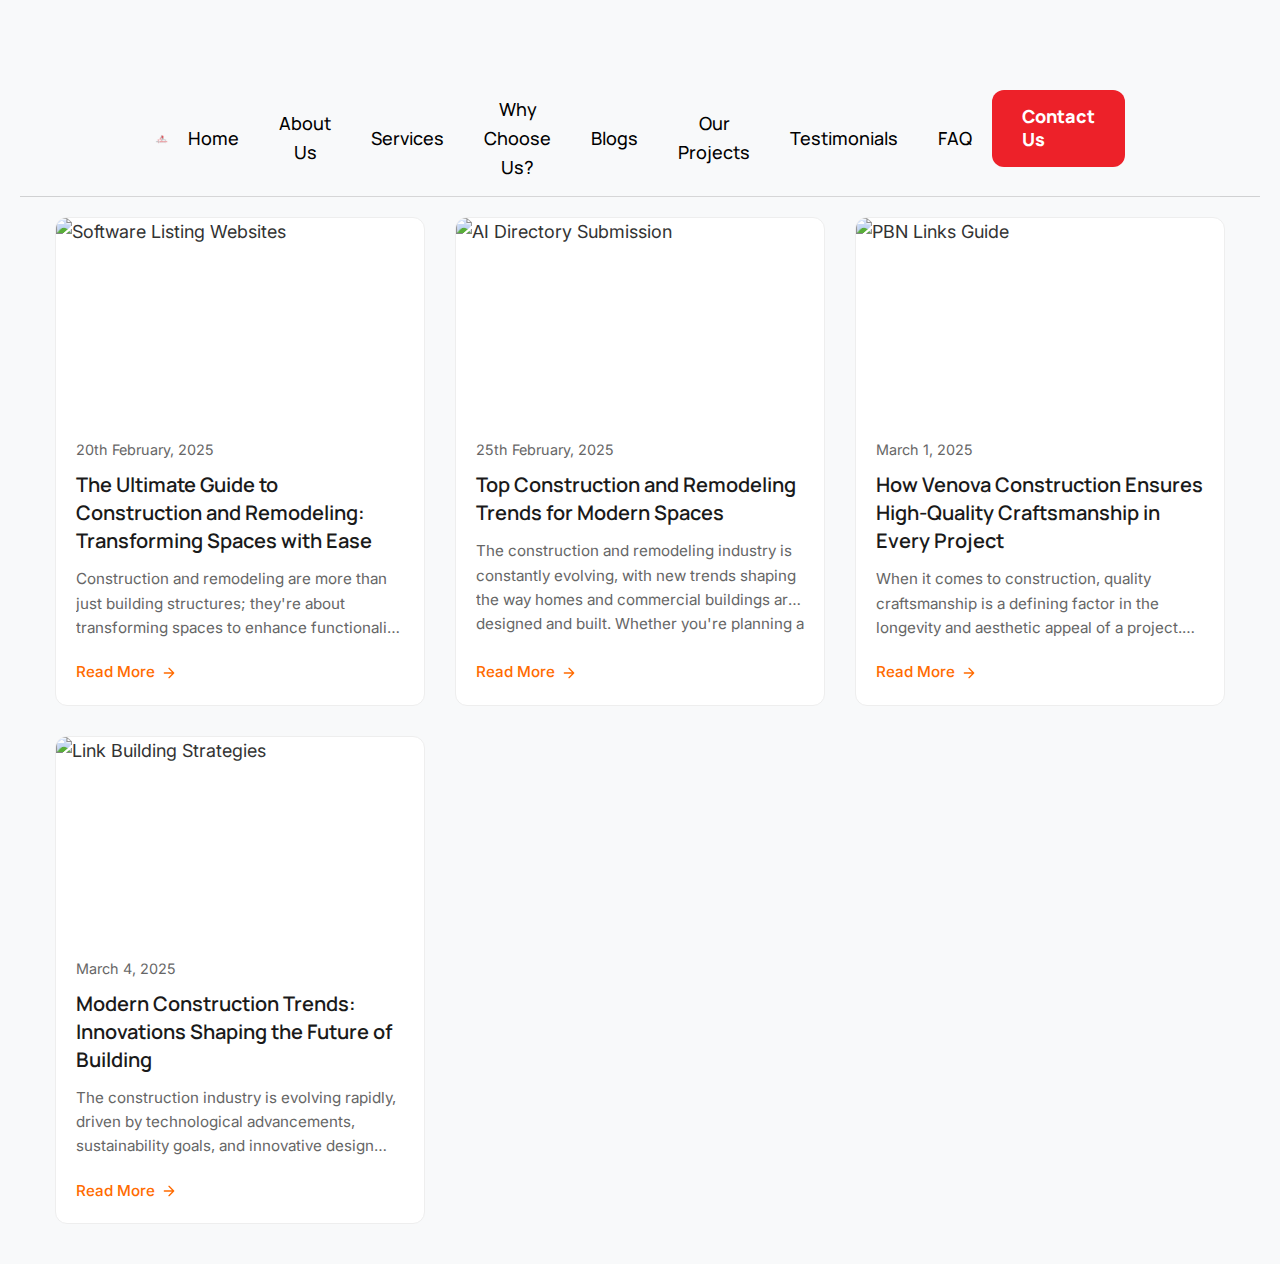
==== blogs.html @ e978fc35 "ASG" ====
<!DOCTYPE html>
<html lang="zxx">

<head>
	<!-- Meta -->
	<meta charset="utf-8">
	<meta http-equiv="X-UA-Compatible" content="IE=edge">
	<meta name="viewport" content="width=device-width, initial-scale=1.0">
	<meta name="description" content="Dedicated to turning your vision into reality, we blend precision with passion. Every project reflects our commitment to excellence and unmatched craftsmanship.    ">
	<meta name="keywords" content="construction, remodeling">
	<title>Venova Construction</title>
	<link rel="preconnect" href="https://fonts.googleapis.com/">
    <link rel="preconnect" href="https://fonts.gstatic.com/" crossorigin>
    <link href="https://fonts.googleapis.com/css2?family=DM+Sans:ital,opsz,wght@0,9..40,100..1000;1,9..40,100..1000&amp;family=Manrope:wght@200..800&amp;display=swap" rel="stylesheet">
	<link href="css/bootstrap.min.css" rel="stylesheet" media="screen">
	<link href="css/slicknav.min.css" rel="stylesheet">
	<link rel="stylesheet" href="css/swiper-bundle.min.css">
	<link href="css/all.css" rel="stylesheet" media="screen">
	<link href="css/animate.css" rel="stylesheet">
	<link rel="stylesheet" href="css/magnific-popup.css">
	<link rel="stylesheet" href="css/mousecursor.css">
	<link href="css/custom.css" rel="stylesheet" media="screen">
</head>
<body>

    <header class="main-header">
        <div class="header-sticky">
            <nav class="navbar navbar-expand-lg">
                <div class="container-fluid">
                    <a class="navbar-brand" href="/">
                        <img src="Green Modern Marketing Logo (4) (1).png" alt="Logo">
                    </a>
                    <style>
                        .main-header .navbar-nav .nav-item .nav-link {
                            color: black;
                        }
                        .header-border {
                            height: 1px;
                            background-color: #333333;
                            opacity: 0.2;
                            margin-top: -1px;
                        }
                    </style>
    
                    <div class="collapse navbar-collapse main-menu">
                        <div class="nav-menu-wrapper">
                            <ul class="navbar-nav mr-auto" id="menu">
                                <li class="nav-item "><a class="nav-link" href="index.html">Home</a></li>                                
                                <li class="nav-item"><a class="nav-link" href="index.html#about">About Us</a></li>
                                <li class="nav-item"><a class="nav-link" href="index.html#service">Services</a></li>
                                <li class="nav-item"><a class="nav-link" href="index.html#why">Why Choose Us?</a></li>
                                <li class="nav-item"><a class="nav-link" href="blogs.html">Blogs</a></li>
                                <li class="nav-item"><a class="nav-link" href="index.html#project">Our Projects</a></li>
                                <li class="nav-item"><a class="nav-link" href="index.html#testimonial">Testimonials</a></li>        
                                <li class="nav-item"><a class="nav-link" href="index.html#faq">FAQ</a></li>                               
                            </ul>
                        </div>
                        <div class="header-btn d-inline-flex">
                            <a href="#contact" class="btn-default">Contact Us</a>
                        </div>
                    </div>
                    <div class="navbar-toggle"></div>
                </div>
            </nav>
            <div class="responsive-menu"></div>
        </div>
    </header>
    <div class="header-border"></div>


    <style>
        @import url('https://fonts.googleapis.com/css2?family=Inter:wght@400;500;600;700&display=swap');
        
        * {
            margin: 0;
            padding: 0;
            box-sizing: border-box;
        }
        
        body {
            font-family: 'Inter', sans-serif;
            line-height: 1.6;
            color: #333;
            background-color: #f8f9fa;
            padding: 40px 20px;
        }
        
        .container {
            max-width: 1200px;
            margin: 0 auto;
        }
        
        .blog-grid {
            display: grid;
            grid-template-columns: repeat(3, 1fr);
            gap: 30px;
            margin-top: 20px;
        }
        
        .blog-card {
            background: #fff;
            border-radius: 12px;
            overflow: hidden;
            transition: transform 0.3s ease, box-shadow 0.3s ease;
            border: 1px solid #eee;
            height: 100%;
            display: flex;
            flex-direction: column;
        }
        
        .blog-card:hover {
            transform: translateY(-5px);
            box-shadow: 0 10px 20px rgba(0,0,0,0.1);
        }
        
        .blog-image {
            width: 100%;
            height: 200px;
            object-fit: cover;
            display: block;
        }
        
        .blog-content {
            padding: 20px;
            flex-grow: 1;
            display: flex;
            flex-direction: column;
        }
        
        .blog-date {
            font-size: 0.9rem;
            color: #666;
            margin-bottom: 10px;
        }
        
        .blog-title {
            font-size: 1.25rem;
            font-weight: 600;
            color: #1a1a1a;
            margin-bottom: 12px;
            line-height: 1.4;
        }
        
        .blog-description {
            font-size: 0.95rem;
            color: #666;
            margin-bottom: 20px;
            display: -webkit-box;
            -webkit-line-clamp: 3;
            -webkit-box-orient: vertical;
            overflow: hidden;
            flex-grow: 1;
        }
        
        .read-more {
            display: inline-flex;
            align-items: center;
            color: #ff6b00;
            text-decoration: none;
            font-weight: 500;
            font-size: 0.95rem;
            transition: color 0.2s ease;
            margin-top: auto;
        }
        
        .read-more:hover {
            color: #e65c00;
        }
        
        .read-more svg {
            margin-left: 6px;
            transition: transform 0.2s ease;
        }
        
        .read-more:hover svg {
            transform: translateX(4px);
        }
        
        /* Responsive adjustments */
        @media (max-width: 992px) {
            .blog-grid {
                grid-template-columns: repeat(2, 1fr);
            }
        }
        
        @media (max-width: 576px) {
            .blog-grid {
                grid-template-columns: 1fr;
            }
        }
    </style>
    <div class="container">
        <div class="blog-grid">
            <article class="blog-card">
                <img src="https://images.seattletimes.com/wp-content/uploads/2020/04/kitchen-interior-3214064.jpg?d=780x520" alt="Software Listing Websites" class="blog-image">
                <div class="blog-content">
                    <div class="blog-date">20th February, 2025</div>
                    <h2 class="blog-title">The Ultimate Guide to Construction and Remodeling: Transforming Spaces with Ease</h2>
                    <p class="blog-description">Construction and remodeling are more than just building structures; they're about transforming spaces to enhance functionality, aesthetics, and overall value. Whether you're looking to build a brand-new home, renovate your kitchen, or upgrade your office, understanding the process can make all the difference.Construction and remodeling are more than just building structures; they're about transforming spaces to enhance functionality, aesthetics, and overall value. Whether you're looking to build a brand-new home, renovate your kitchen, or upgrade your office, understanding the process can make all the difference.</p>
                    <a href="the-ultimate-guide-to-construction-and-remodeling-transforming-spaces-with-ease.html" class="read-more">
                        Read More
                        <svg xmlns="http://www.w3.org/2000/svg" width="16" height="16" viewBox="0 0 24 24" fill="none" stroke="currentColor" stroke-width="2" stroke-linecap="round" stroke-linejoin="round">
                            <path d="M5 12h14M12 5l7 7-7 7"/>
                        </svg>
                    </a>
                </div>
            </article>
            
            <article class="blog-card">
                <img src="https://media.bizj.us/view/img/11085828/6g6a9015*1200xx6720-3780-0-350.jpg" alt="AI Directory Submission" class="blog-image">
                <div class="blog-content">
                    <div class="blog-date">25th February, 2025</div>
                    <h2 class="blog-title">Top Construction and Remodeling Trends for Modern Spaces</h2>
                    <p class="blog-description">The construction and remodeling industry is constantly evolving, with new trends shaping the way homes and commercial buildings are designed and built. Whether you're planning a full-scale construction project or a simple remodel, staying updated on the latest trends can help you create a space that is both functional and aesthetically appealing.</p>
                    <a href="top-construction-and-remodeling-trends-for-modern-spaces.html" class="read-more">
                        Read More
                        <svg xmlns="http://www.w3.org/2000/svg" width="16" height="16" viewBox="0 0 24 24" fill="none" stroke="currentColor" stroke-width="2" stroke-linecap="round" stroke-linejoin="round">
                            <path d="M5 12h14M12 5l7 7-7 7"/>
                        </svg>
                    </a>
                </div>
            </article>
            
            <article class="blog-card">
                <img src="https://www.shutterstock.com/image-photo/construction-worker-wearing-yellow-hard-600nw-2492762443.jpg" alt="PBN Links Guide" class="blog-image">
                <div class="blog-content">
                    <div class="blog-date">March 1, 2025</div>
                    <h2 class="blog-title">How Venova Construction Ensures High-Quality Craftsmanship in Every Project</h2>
                    <p class="blog-description">When it comes to construction, quality craftsmanship is a defining factor in the longevity and aesthetic appeal of a project. Venova Construction takes pride in delivering superior workmanship through a meticulous process that guarantees precision and durability.</p>
                    <a href="how-venova-construction-ensures-high-quality-craftmanship-in-every-project.html" class="read-more">
                        Read More
                        <svg xmlns="http://www.w3.org/2000/svg" width="16" height="16" viewBox="0 0 24 24" fill="none" stroke="currentColor" stroke-width="2" stroke-linecap="round" stroke-linejoin="round">
                            <path d="M5 12h14M12 5l7 7-7 7"/>
                        </svg>
                    </a>
                </div>
            </article>
            
            <article class="blog-card">
                <img src="https://www.lkldnow.com/wp-content/uploads/2019/04/interior-construction.jpg" alt="Link Building Strategies" class="blog-image">
                <div class="blog-content">
                    <div class="blog-date">March 4, 2025</div>
                    <h2 class="blog-title">Modern Construction Trends: Innovations Shaping the Future of Building</h2>
                    <p class="blog-description">The construction industry is evolving rapidly, driven by technological advancements, sustainability goals, and innovative design concepts. As we move into the future, homeowners, builders, and developers are adopting new trends to enhance efficiency, durability, and aesthetics.</p>
                    <a href="#" class="read-more">
                        Read More
                        <svg xmlns="http://www.w3.org/2000/svg" width="16" height="16" viewBox="0 0 24 24" fill="none" stroke="currentColor" stroke-width="2" stroke-linecap="round" stroke-linejoin="round">
                            <path d="M5 12h14M12 5l7 7-7 7"/>
                        </svg>
                    </a>
                </div>
            </article>
        </div>
    </div>

    <!-- JavaScript files -->
    <script src="js/jquery-3.6.0.min.js"></script>
    <script src="js/bootstrap.bundle.min.js"></script>
    <script src="js/jquery.slicknav.min.js"></script>
    <script src="js/swiper-bundle.min.js"></script>
    <script src="js/wow.min.js"></script>
    <script src="js/jquery.magnific-popup.min.js"></script>
    <script src="js/custom.js"></script>
</body>
</html>
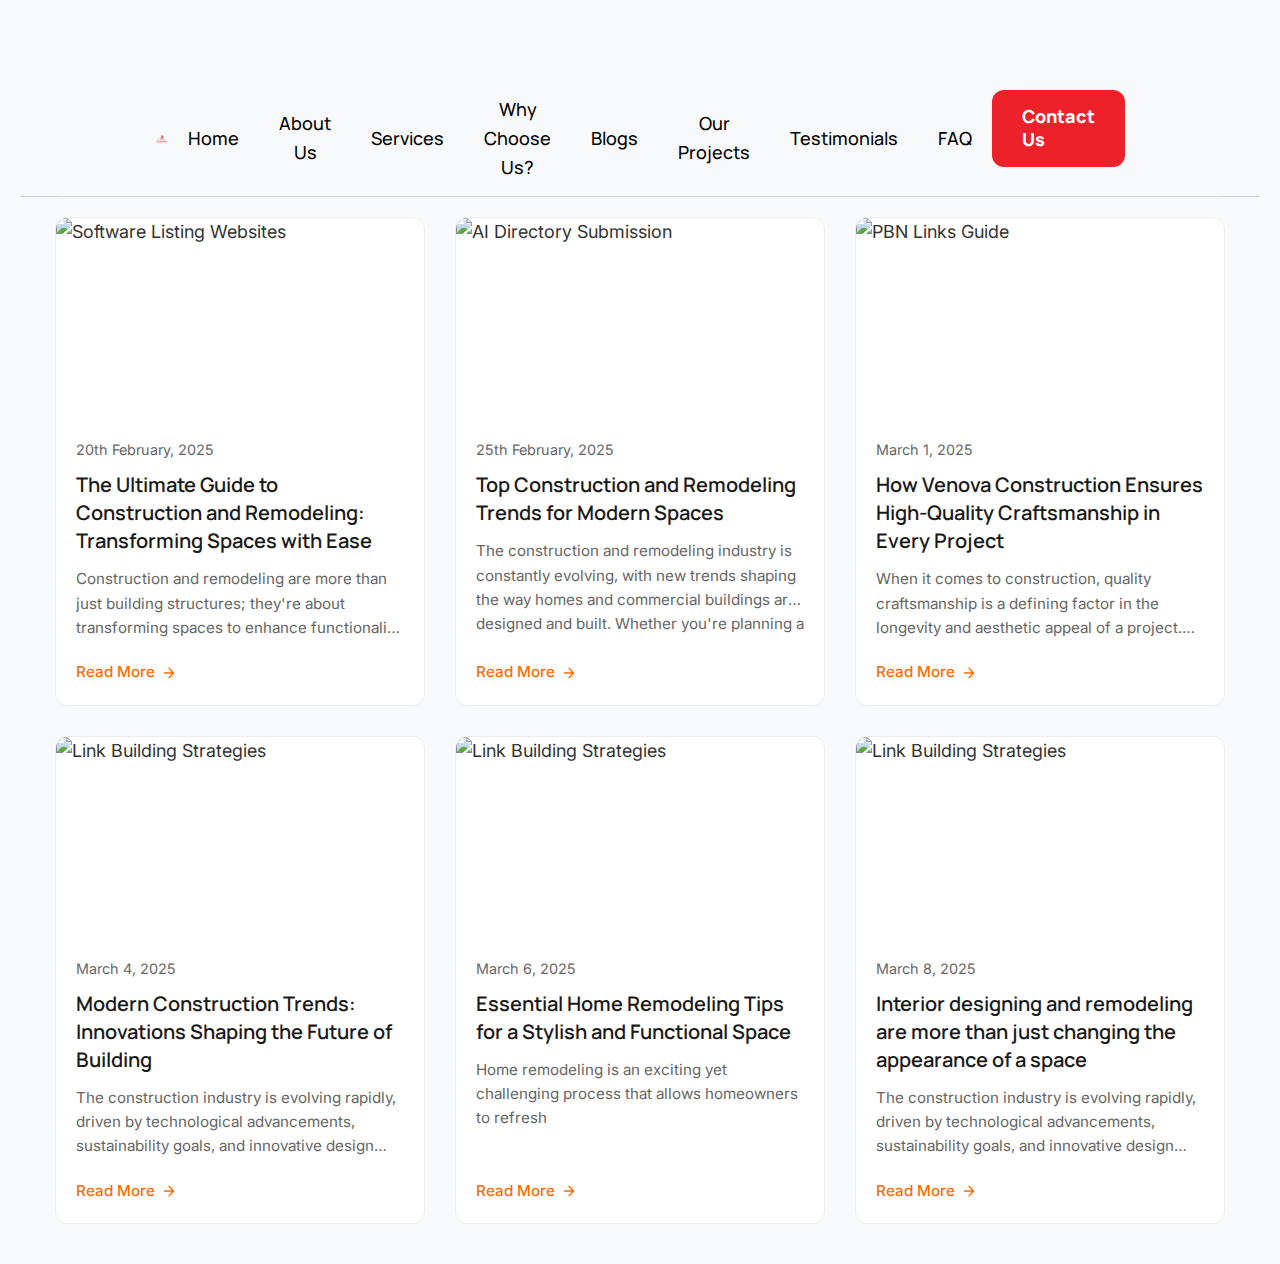
==== commit 3fb09f4f: "ASG" ====
--- a/blogs.html
+++ b/blogs.html
@@ -242,6 +242,34 @@
                     <div class="blog-date">March 4, 2025</div>
                     <h2 class="blog-title">Modern Construction Trends: Innovations Shaping the Future of Building</h2>
                     <p class="blog-description">The construction industry is evolving rapidly, driven by technological advancements, sustainability goals, and innovative design concepts. As we move into the future, homeowners, builders, and developers are adopting new trends to enhance efficiency, durability, and aesthetics.</p>
+                    <a href="modern-construction-trends-innvoations-shaping-the-future-of-building.html" class="read-more">
+                        Read More
+                        <svg xmlns="http://www.w3.org/2000/svg" width="16" height="16" viewBox="0 0 24 24" fill="none" stroke="currentColor" stroke-width="2" stroke-linecap="round" stroke-linejoin="round">
+                            <path d="M5 12h14M12 5l7 7-7 7"/>
+                        </svg>
+                    </a>
+                </div>
+            </article>
+            <article class="blog-card">
+                <img src="https://images.unsplash.com/photo-1484154218962-a197022b5858?q=80&w=2000" alt="Link Building Strategies" class="blog-image">
+                <div class="blog-content">
+                    <div class="blog-date">March 6, 2025</div>
+                    <h2 class="blog-title">Essential Home Remodeling Tips for a Stylish and Functional Space</h2>
+                    <p class="blog-description">Home remodeling is an exciting yet challenging process that allows homeowners to refresh</p>
+                    <a href="essential-home-remodeling-tips.html" class="read-more">
+                        Read More
+                        <svg xmlns="http://www.w3.org/2000/svg" width="16" height="16" viewBox="0 0 24 24" fill="none" stroke="currentColor" stroke-width="2" stroke-linecap="round" stroke-linejoin="round">
+                            <path d="M5 12h14M12 5l7 7-7 7"/>
+                        </svg>
+                    </a>
+                </div>
+            </article>
+            <article class="blog-card">
+                <img src="https://images.unsplash.com/photo-1618221195710-dd6b41faaea6?q=80&w=2000" alt="Link Building Strategies" class="blog-image">
+                <div class="blog-content">
+                    <div class="blog-date">March 8, 2025</div>
+                    <h2 class="blog-title">Interior designing and remodeling are more than just changing the appearance of a space</h2>
+                    <p class="blog-description">The construction industry is evolving rapidly, driven by technological advancements, sustainability goals, and innovative design concepts. As we move into the future, homeowners, builders, and developers are adopting new trends to enhance efficiency, durability, and aesthetics.</p>
                     <a href="#" class="read-more">
                         Read More
                         <svg xmlns="http://www.w3.org/2000/svg" width="16" height="16" viewBox="0 0 24 24" fill="none" stroke="currentColor" stroke-width="2" stroke-linecap="round" stroke-linejoin="round">
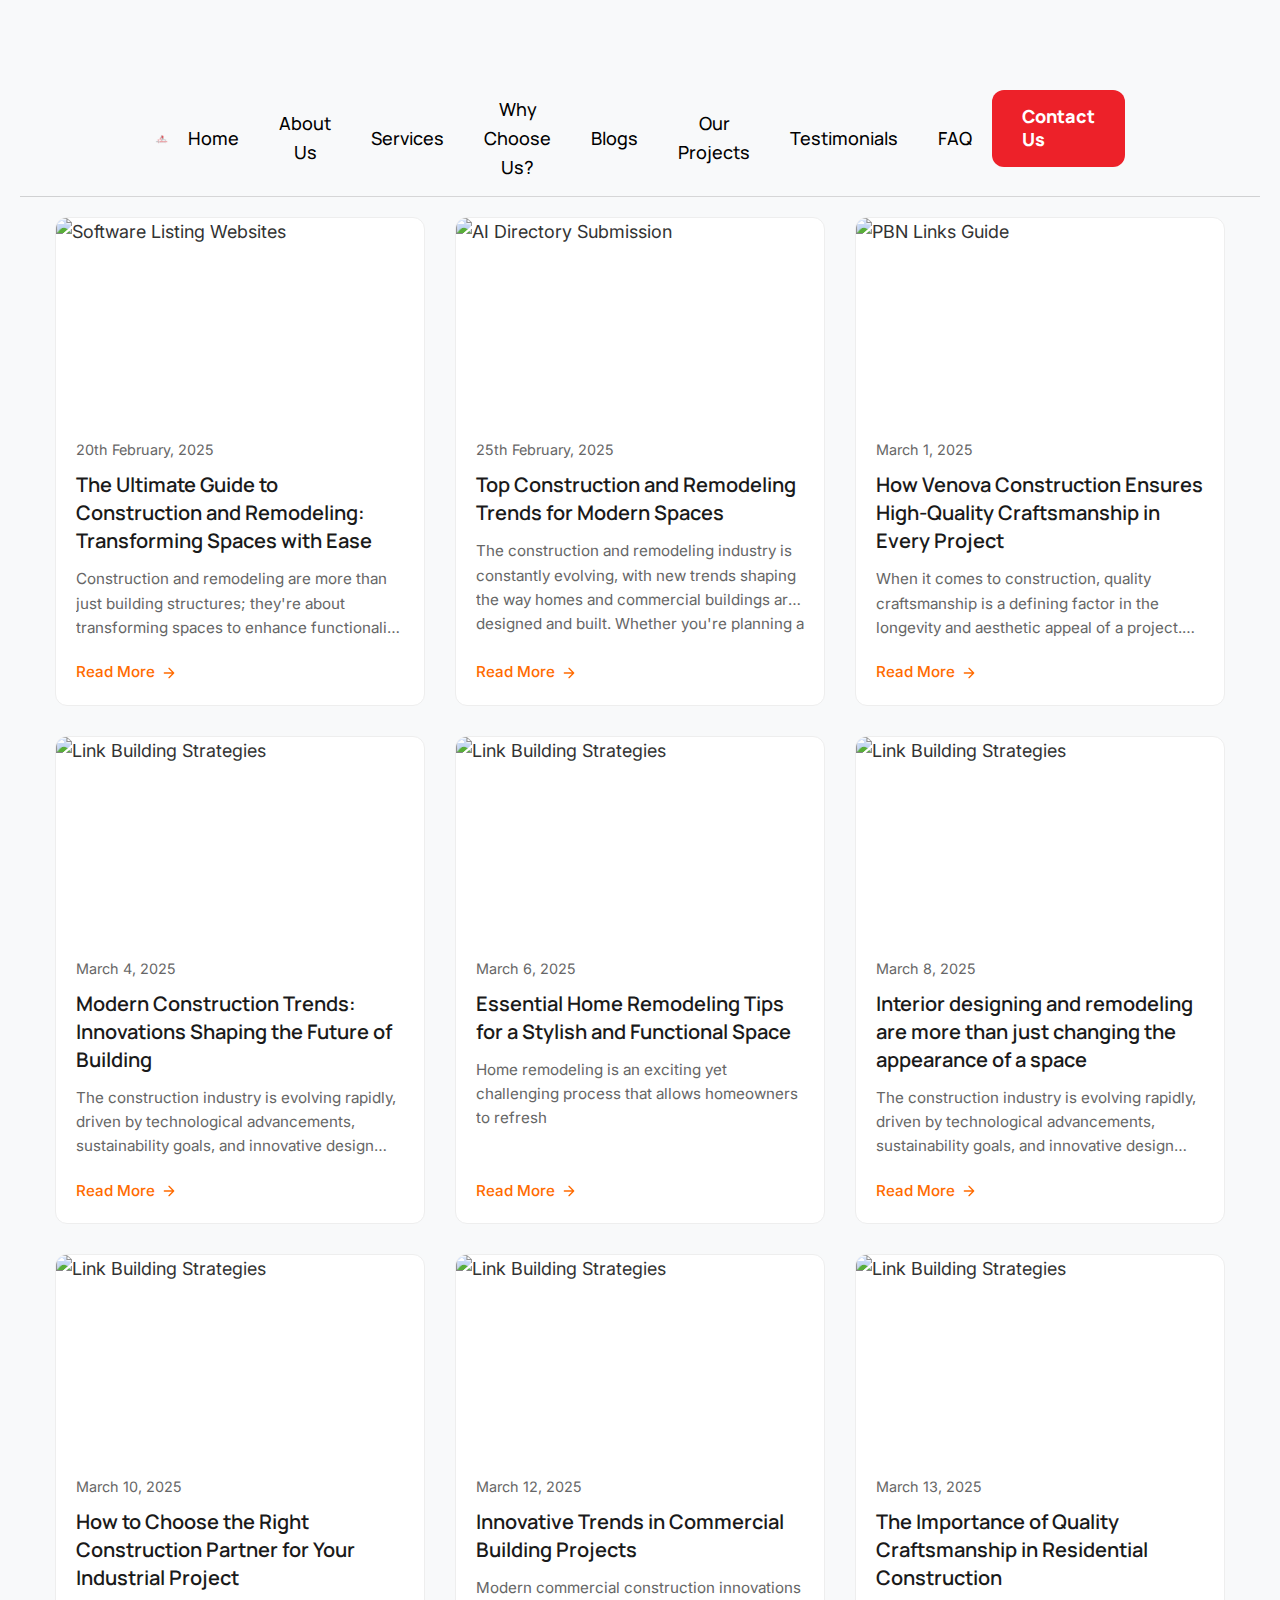
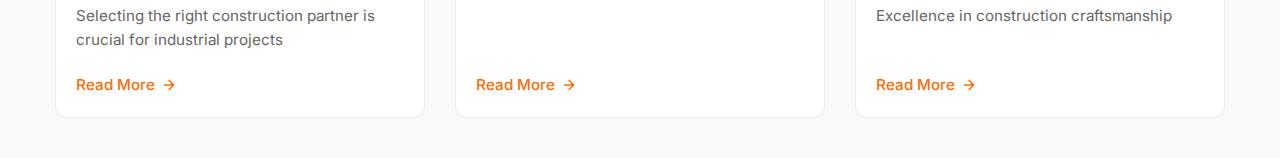
==== commit 43d74ca1: "ASG" ====
--- a/blogs.html
+++ b/blogs.html
@@ -270,7 +270,49 @@
                     <div class="blog-date">March 8, 2025</div>
                     <h2 class="blog-title">Interior designing and remodeling are more than just changing the appearance of a space</h2>
                     <p class="blog-description">The construction industry is evolving rapidly, driven by technological advancements, sustainability goals, and innovative design concepts. As we move into the future, homeowners, builders, and developers are adopting new trends to enhance efficiency, durability, and aesthetics.</p>
+                    <a href="" class="read-more">
+                        Read More
+                        <svg xmlns="http://www.w3.org/2000/svg" width="16" height="16" viewBox="0 0 24 24" fill="none" stroke="currentColor" stroke-width="2" stroke-linecap="round" stroke-linejoin="round">
+                            <path d="M5 12h14M12 5l7 7-7 7"/>
+                        </svg>
+                    </a>
+                </div>
+            </article>
+            <article class="blog-card">
+                <img src="https://images.squarespace-cdn.com/content/v1/4f319d8dcb120104e6a86961/1591152658169-SX3UYM8ZQZRKPIRVZ1T5/IMG_8512.jpeg" alt="Link Building Strategies" class="blog-image">
+                <div class="blog-content">
+                    <div class="blog-date">March 10, 2025</div>
+                    <h2 class="blog-title">How to Choose the Right Construction Partner for Your Industrial Project</h2>
+                    <p class="blog-description">Selecting the right construction partner is crucial for industrial projects</p>
+                    <a href="how-to-choose-the-right-construction-partner-for-your-industrial.html" class="read-more">
+                        Read More
+                        <svg xmlns="http://www.w3.org/2000/svg" width="16" height="16" viewBox="0 0 24 24" fill="none" stroke="currentColor" stroke-width="2" stroke-linecap="round" stroke-linejoin="round">
+                            <path d="M5 12h14M12 5l7 7-7 7"/>
+                        </svg>
+                    </a>
+                </div>
+            </article>
+            <article class="blog-card">
+                <img src="https://th.bing.com/th/id/R.af3e8d694a0e5d61844db9647c26140e?rik=BTl%2bIggNc7Uxjw&riu=http%3a%2f%2fwww.moderndane.com%2fcdn%2fshop%2farticles%2f1cddab42bc278de3d00ce5844ae40349.png%3fv%3d1647371266&ehk=Pw00Q%2bJb1gzVsTrV91yY4uRDBOLydFN5%2bP7OvpM23xM%3d&risl=&pid=ImgRaw&r=0" alt="Link Building Strategies" class="blog-image">
+                <div class="blog-content">
+                    <div class="blog-date">March 12, 2025</div>
+                    <h2 class="blog-title">Innovative Trends in Commercial Building Projects</h2>
+                    <p class="blog-description">Modern commercial construction innovations</p>
                     <a href="#" class="read-more">
+                        Read More
+                        <svg xmlns="http://www.w3.org/2000/svg" width="16" height="16" viewBox="0 0 24 24" fill="none" stroke="currentColor" stroke-width="2" stroke-linecap="round" stroke-linejoin="round">
+                            <path d="M5 12h14M12 5l7 7-7 7"/>
+                        </svg>
+                    </a>
+                </div>
+            </article>
+            <article class="blog-card">
+                <img src="https://www.shutterstock.com/image-photo/construction-worker-wearing-yellow-hard-600nw-2492762443.jpg" alt="Link Building Strategies" class="blog-image">
+                <div class="blog-content">
+                    <div class="blog-date">March 13, 2025</div>
+                    <h2 class="blog-title">The Importance of Quality Craftsmanship in Residential Construction</h2>
+                    <p class="blog-description">Excellence in construction craftsmanship</p>
+                    <a href="the-importance-of-quality-crafsmanship-in-residential-construction.html" class="read-more">
                         Read More
                         <svg xmlns="http://www.w3.org/2000/svg" width="16" height="16" viewBox="0 0 24 24" fill="none" stroke="currentColor" stroke-width="2" stroke-linecap="round" stroke-linejoin="round">
                             <path d="M5 12h14M12 5l7 7-7 7"/>
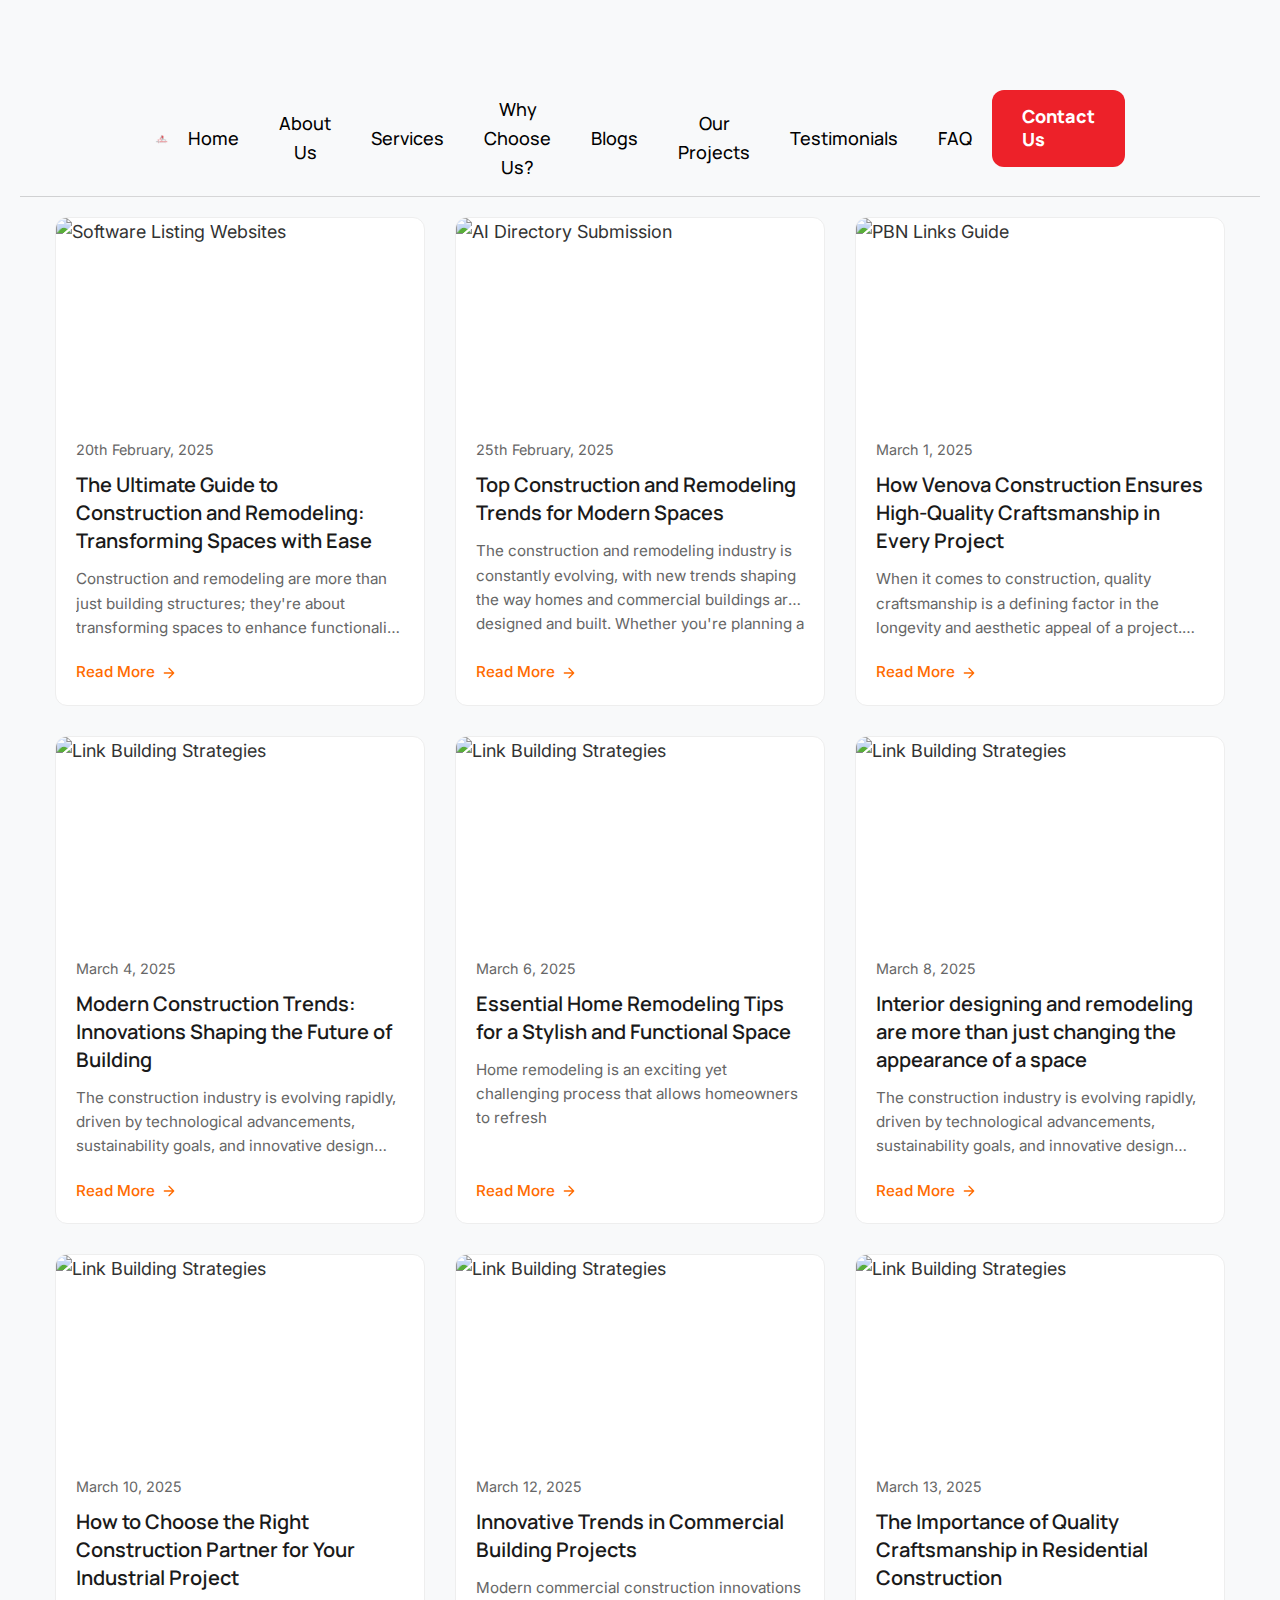
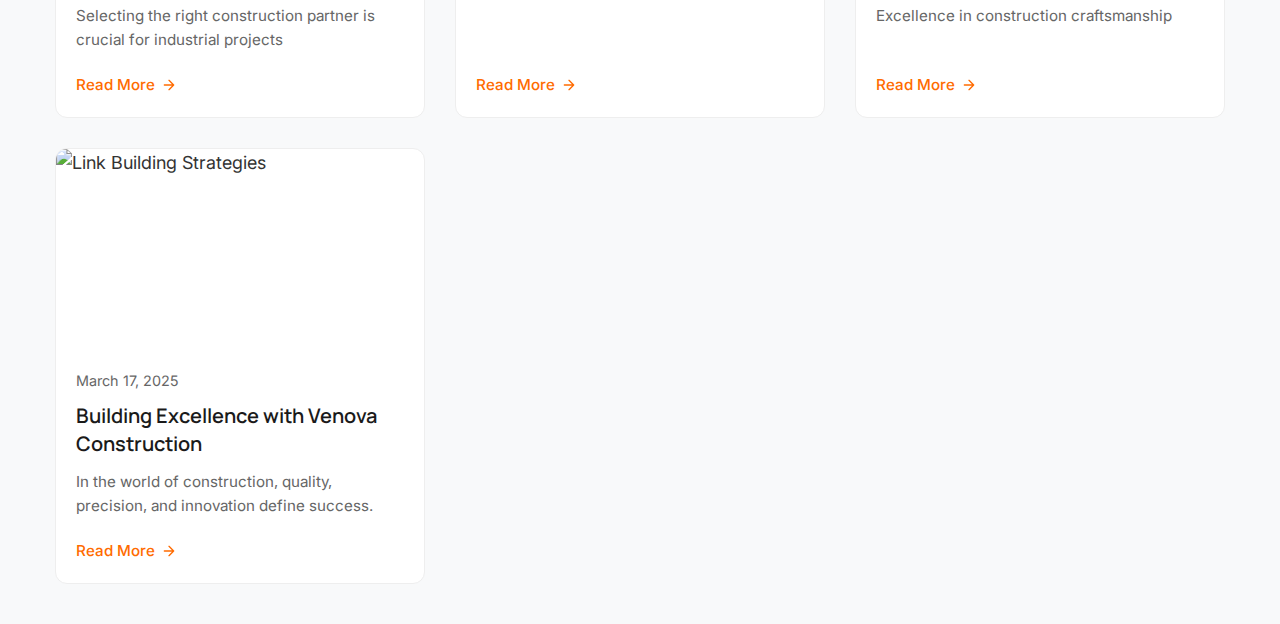
==== commit e43b6dbe: "AS" ====
--- a/blogs.html
+++ b/blogs.html
@@ -320,6 +320,20 @@
                     </a>
                 </div>
             </article>
+            <article class="blog-card">
+                <img src="https://wallpaperaccess.com/full/2594894.jpg" alt="Link Building Strategies" class="blog-image">
+                <div class="blog-content">
+                    <div class="blog-date">March 17, 2025</div>
+                    <h2 class="blog-title">Building Excellence with Venova Construction</h2>
+                    <p class="blog-description">In the world of construction, quality, precision, and innovation define success. </p>
+                    <a href="building-excellence-with-venova-construction.html" class="read-more">
+                        Read More
+                        <svg xmlns="http://www.w3.org/2000/svg" width="16" height="16" viewBox="0 0 24 24" fill="none" stroke="currentColor" stroke-width="2" stroke-linecap="round" stroke-linejoin="round">
+                            <path d="M5 12h14M12 5l7 7-7 7"/>
+                        </svg>
+                    </a>
+                </div>
+            </article>
         </div>
     </div>
 
